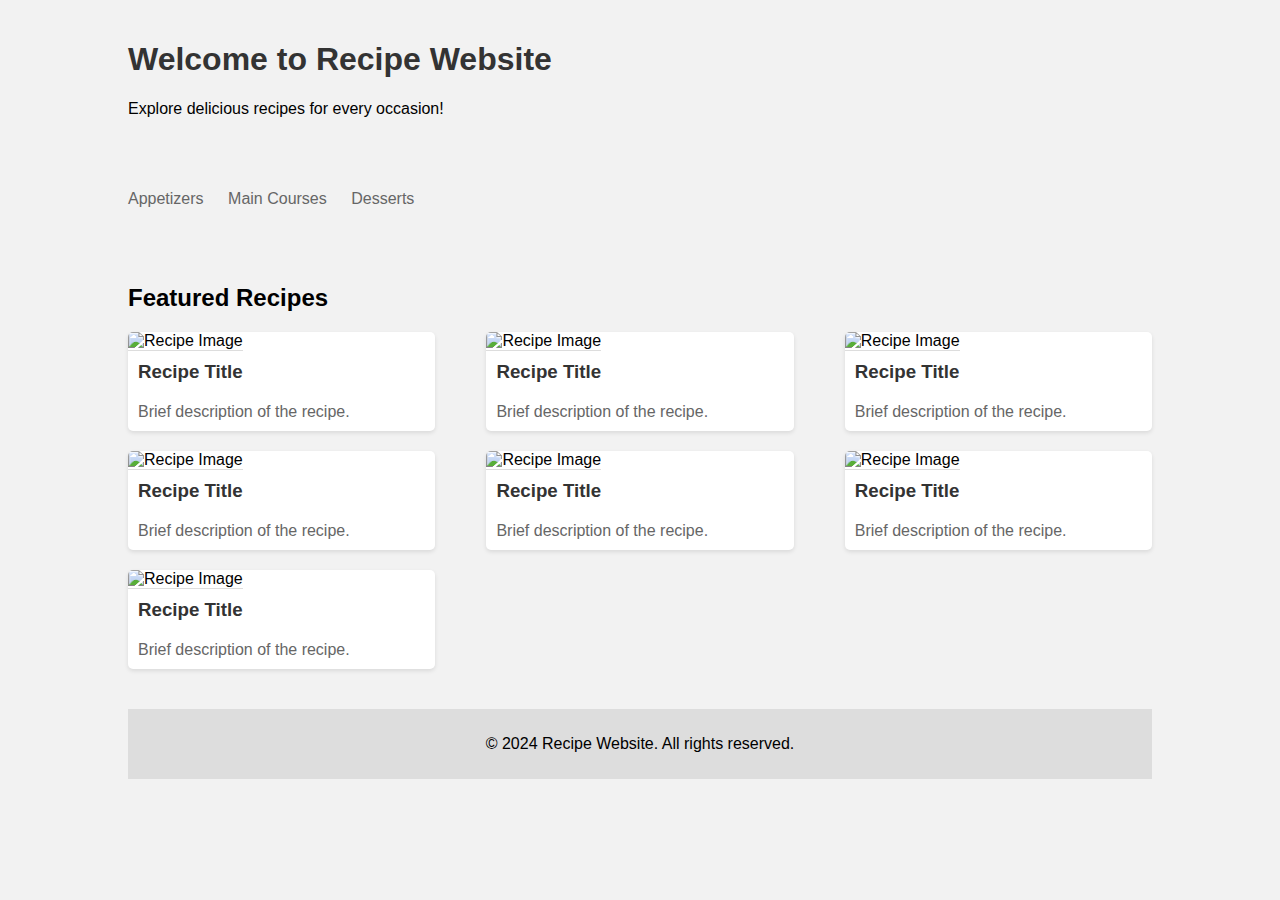
==== index.html @ 5230a0f5 "Html Css Code" ====
<!DOCTYPE html>
<html lang="en">
  <head>
    <meta charset="UTF-8" />
    <meta name="viewport" content="width=device-width, initial-scale=1.0" />
    <link rel="stylesheet" href="index.css" />
    <title>Recipe Website</title>
  </head>
  <body>
    <header>
      <h1>Welcome to Recipe Website</h1>
      <p>Explore delicious recipes for every occasion!</p>
    </header>
    <nav>
      <ul>
        <li><a href="appetizers.html">Appetizers</a></li>
        <li><a href="main_courses.html">Main Courses</a></li>
        <li><a href="desserts.html">Desserts</a></li>
      </ul>
    </nav>
    <section class="featured-recipes">
      <div>
        <h2>Featured Recipes</h2>
      </div>

      <div class="recipes">
        <!-- Showcase featured recipes here -->
        <!-- Example: -->
        <div class="recipe">
          <img src="images/recipe1.jpg" alt="Recipe Image" />
          <h3>Recipe Title</h3>
          <p>Brief description of the recipe.</p>
        </div>

        <div class="recipe">
          <img src="images/recipe2.jpg" alt="Recipe Image" />
          <h3>Recipe Title</h3>
          <p>Brief description of the recipe.</p>
        </div>
        <div class="recipe">
          <img src="images/recipe3.jpg" alt="Recipe Image" />
          <h3>Recipe Title</h3>
          <p>Brief description of the recipe.</p>
        </div>
        <div class="recipe">
          <img src="images/recipe4.jpg" alt="Recipe Image" />
          <h3>Recipe Title</h3>
          <p>Brief description of the recipe.</p>
        </div>
        <div class="recipe">
          <img src="images/recipe5.jpg" alt="Recipe Image" />
          <h3>Recipe Title</h3>
          <p>Brief description of the recipe.</p>
        </div>
        <div class="recipe">
          <img src="images/recipe6.jpg" alt="Recipe Image" />
          <h3>Recipe Title</h3>
          <p>Brief description of the recipe.</p>
        </div>
        <div class="recipe">
          <img src="images/recipe7.jpg" alt="Recipe Image" />
          <h3>Recipe Title</h3>
          <p>Brief description of the recipe.</p>
        </div>
      </div>
      <!-- Add more featured recipes -->
    </section>
    <footer>
      <p>&copy; 2024 Recipe Website. All rights reserved.</p>
    </footer>
  </body>
</html>
---- index.css ----
/* Global styles */
body {
    font-family: Arial, sans-serif;
    background-color: #f2f2f2;
    margin: 0;
    padding: 0;
}

header, nav, section, footer {
    width: 80%;
    margin: 0 auto;
    padding: 20px 0;
}

/* Header styles */
header h1 {
    color: #333;
}

/* Navigation styles */
nav ul {
    list-style-type: none;
    padding: 0;
}

nav ul li {
    display: inline;
    margin-right: 20px;
}

nav ul li a {
    text-decoration: none;
    color: #666;
}

nav ul li a:hover {
    color: #000;
}

/* Featured recipes section styles */
.featured-recipes {
    display: flex;
    flex-wrap: wrap;
    justify-content: space-between;
    height: auto;
}

.recipe {
    width: 30%;
    margin-bottom: 20px;
    background-color: #fff;
    border-radius: 5px;
    box-shadow: 0 2px 4px rgba(0, 0, 0, 0.1);
    overflow: hidden;
}

.recipe img {
    width: 100%;
    height: auto;
    border-bottom: 1px solid #ddd;
}

.recipe h3 {
    color: #333;
    padding: 10px;
    margin: 0;
}

.recipe p {
    color: #666;
    padding: 10px;
    margin: 0;
}

/* Footer styles */
footer {
    text-align: center;
    background-color: #ddd;
    padding: 10px 0;
}

/* Global styles */
body {
    font-family: Arial, sans-serif;
    background-color: #f2f2f2;
    margin: 0;
    padding: 0;
}

header, nav, section, footer {
    width: 80%;
    margin: 0 auto;
    padding: 20px 0;
}

/* Header styles */
header h1 {
    color: #333;
}

/* Navigation styles */
nav ul {
    list-style-type: none;
    padding: 0;
}

nav ul li {
    display: inline;
    margin-right: 20px;
}

nav ul li a {
    text-decoration: none;
    color: #666;
}

nav ul li a:hover {
    color: #000;
}

/* Recipe section styles */
.recipes {
    display: flex;
    flex-wrap: wrap;
    justify-content: space-between;
}

.recipe {
    width: 30%;
    margin-bottom: 20px;
    background-color: #fff;
    border-radius: 5px;
    box-shadow: 0 2px 4px rgba(0, 0, 0, 0.1);
    overflow: hidden;
}

.recipe img {
    width: 100%;
    height: auto;
    border-bottom: 1px solid #ddd;
}

.recipe h3 {
    color: #333;
    padding: 10px;
    margin: 0;
}

.recipe p {
    color: #666;
    padding: 10px;
    margin: 0;
}

/* Footer styles */
footer {
    text-align: center;
    background-color: #ddd;
    padding: 10px 0;
}
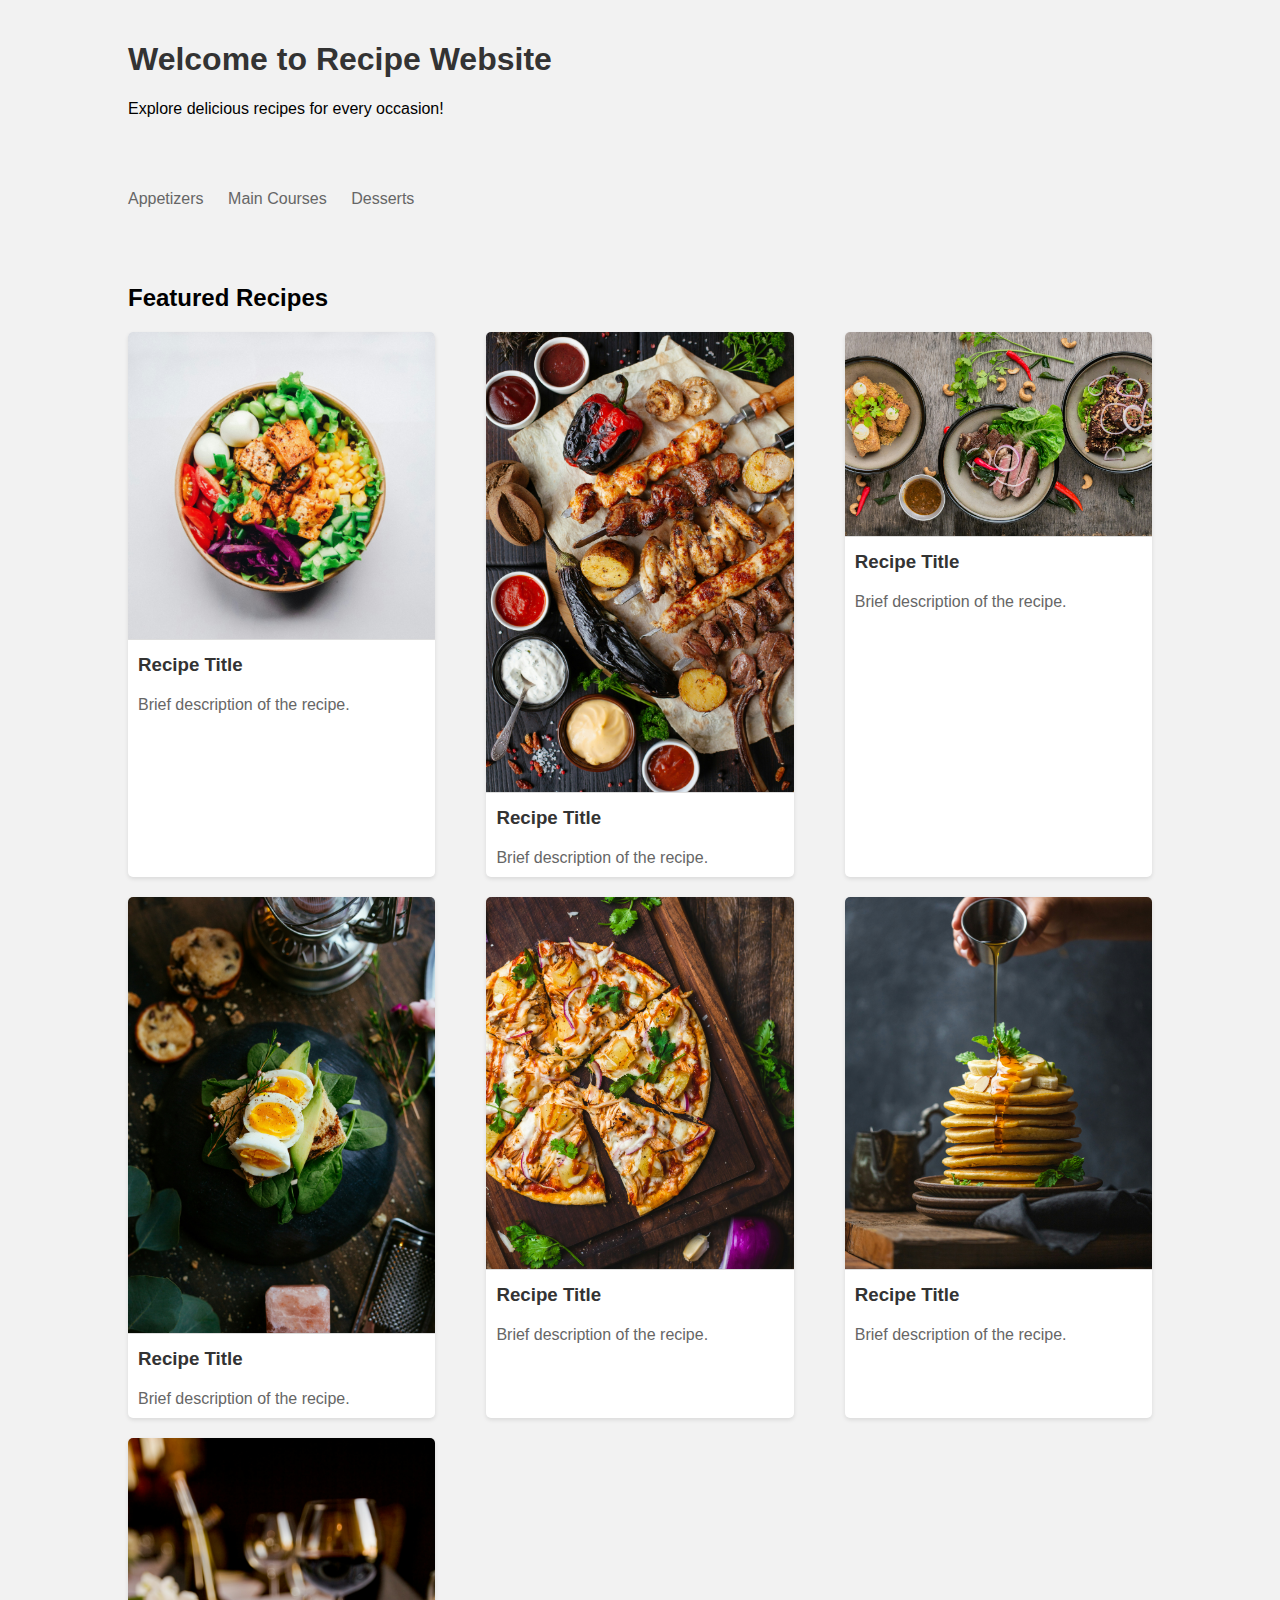
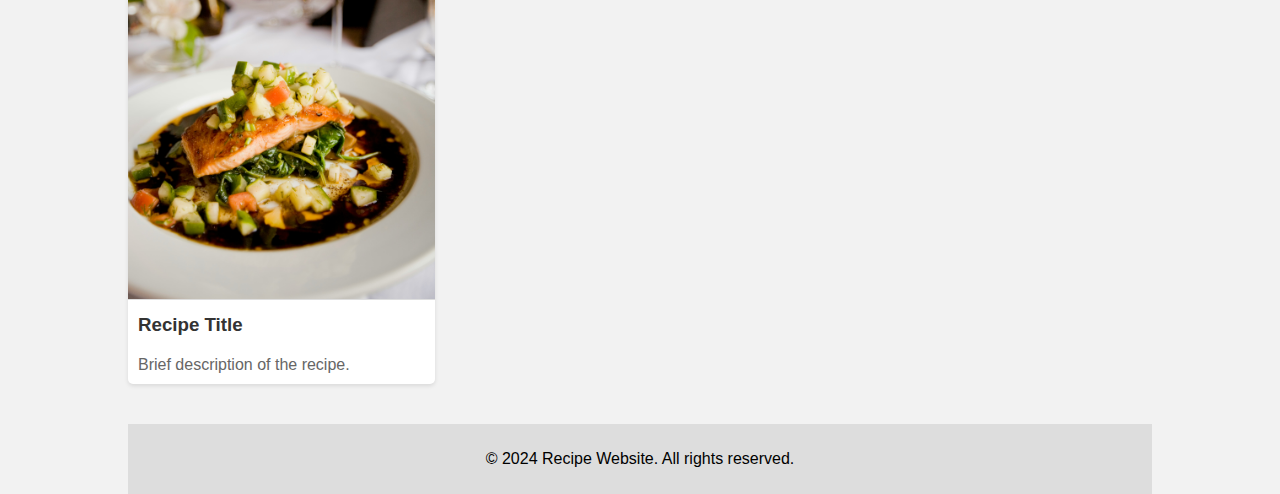
==== commit 629cd32d: "Update index.html" ====
--- a/index.html
+++ b/index.html
@@ -27,38 +27,38 @@
         <!-- Showcase featured recipes here -->
         <!-- Example: -->
         <div class="recipe">
-          <img src="images/recipe1.jpg" alt="Recipe Image" />
+          <img src="recipe1.jpg" alt="Recipe Image" />
           <h3>Recipe Title</h3>
           <p>Brief description of the recipe.</p>
         </div>
 
         <div class="recipe">
-          <img src="images/recipe2.jpg" alt="Recipe Image" />
+          <img src="recipe2.jpg" alt="Recipe Image" />
           <h3>Recipe Title</h3>
           <p>Brief description of the recipe.</p>
         </div>
         <div class="recipe">
-          <img src="images/recipe3.jpg" alt="Recipe Image" />
+          <img src="recipe3.jpg" alt="Recipe Image" />
           <h3>Recipe Title</h3>
           <p>Brief description of the recipe.</p>
         </div>
         <div class="recipe">
-          <img src="images/recipe4.jpg" alt="Recipe Image" />
+          <img src="recipe4.jpg" alt="Recipe Image" />
           <h3>Recipe Title</h3>
           <p>Brief description of the recipe.</p>
         </div>
         <div class="recipe">
-          <img src="images/recipe5.jpg" alt="Recipe Image" />
+          <img src="recipe5.jpg" alt="Recipe Image" />
           <h3>Recipe Title</h3>
           <p>Brief description of the recipe.</p>
         </div>
         <div class="recipe">
-          <img src="images/recipe6.jpg" alt="Recipe Image" />
+          <img src="recipe6.jpg" alt="Recipe Image" />
           <h3>Recipe Title</h3>
           <p>Brief description of the recipe.</p>
         </div>
         <div class="recipe">
-          <img src="images/recipe7.jpg" alt="Recipe Image" />
+          <img src="recipe7.jpg" alt="Recipe Image" />
           <h3>Recipe Title</h3>
           <p>Brief description of the recipe.</p>
         </div>
